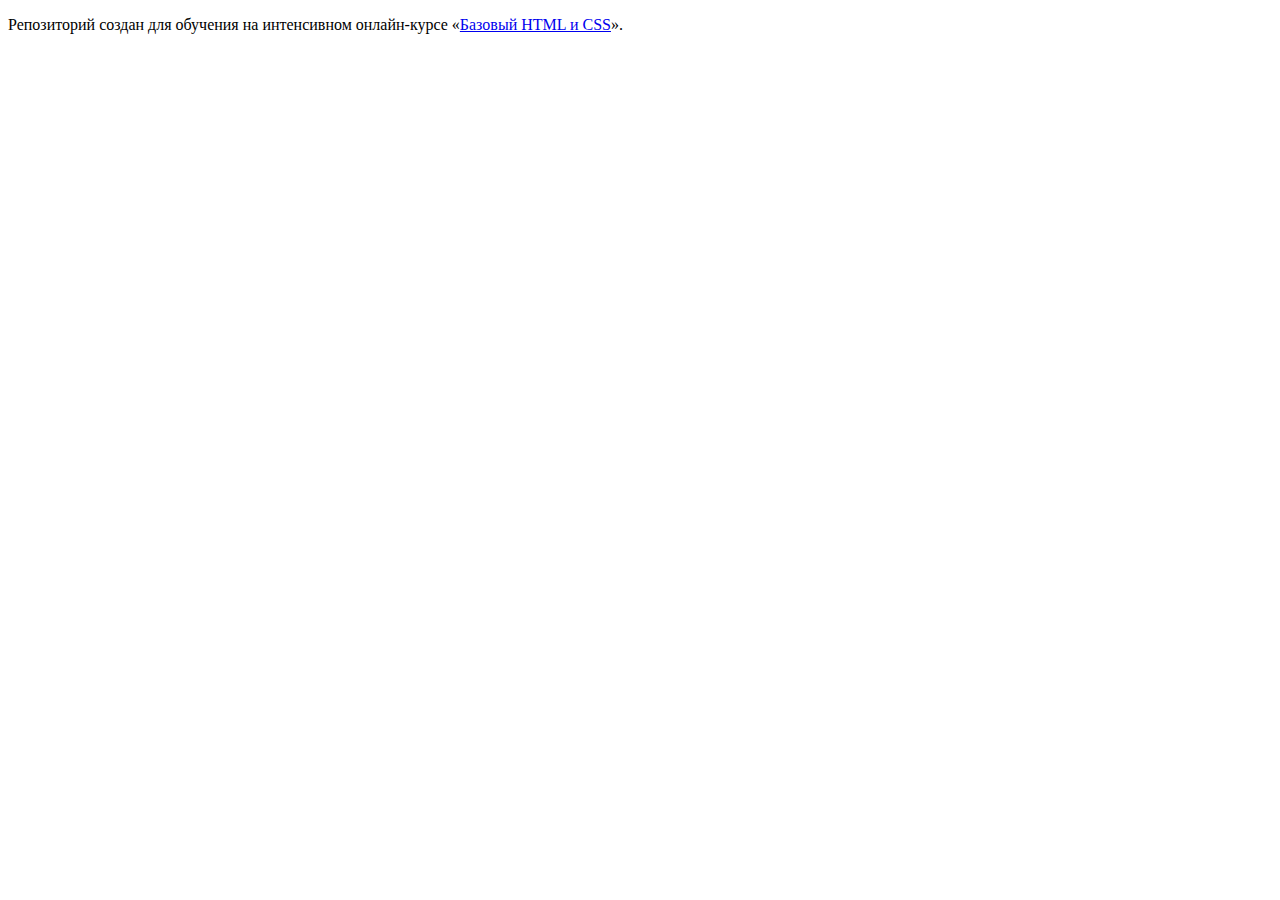
==== index.html @ a7ed4f5d ":hatching_chick:" ====
<!DOCTYPE html>
<html lang="ru">
  <head>
    <meta charset="utf-8">
    <title>HTML Academy: Барбершоп</title>
  </head>
  <body>

    <p>Репозиторий создан для обучения на интенсивном онлайн‑курсе «<a href="https://htmlacademy.ru/intensive/htmlcss">Базовый HTML и CSS</a>».</p>

  </body>
</html>
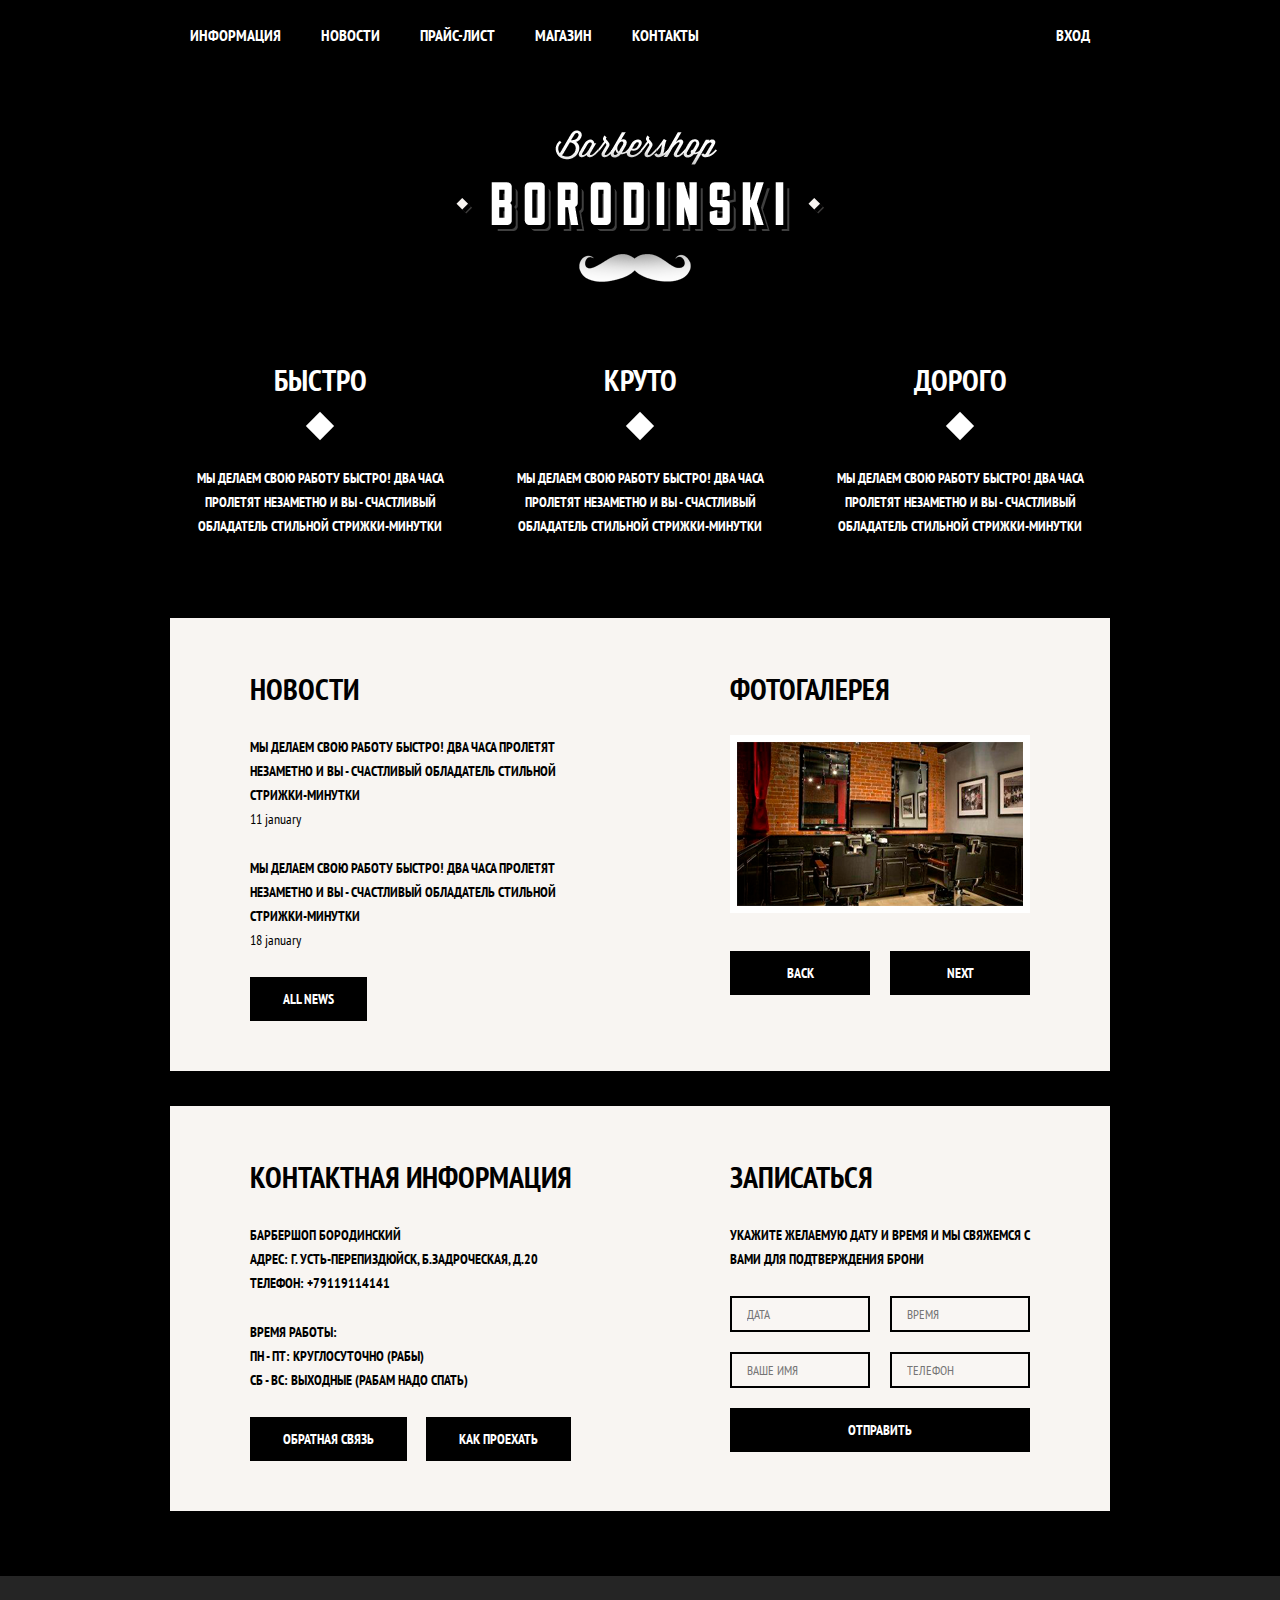
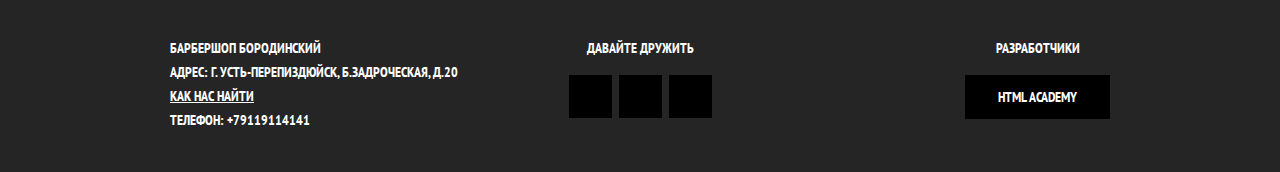
==== commit 502c1c3f: "12" ====
--- a/index.html
+++ b/index.html
@@ -1,12 +1,127 @@
-<!DOCTYPE html>
+<!DOCTYPE HTML>
 <html lang="ru">
-  <head>
-    <meta charset="utf-8">
-    <title>HTML Academy: Барбершоп</title>
-  </head>
-  <body>
+<head>
+  <meta charset="utf-8">
+  <link href="https://fonts.googleapis.com/css?family=PT+Sans+Narrow:400,700" rel="stylesheet">
+  <link rel="stylesheet" href="css/style.css">
+</head>
+<body>
+  <header class="main-header">
+    <div class="container clearfix">
+      <nav class="main-navigation">
+        <ul class="">
+          <li>
+            <a href="index.html">Информация</a>
+          </li>
+          <li>
+            <a href="#">Новости</a>
+          </li>
+          <li>
+            <a href="pricelist.html">Прайс-лист</a>
+          </li>
+          <li>
+            <a href="shop.html">Магазин</a>
+          </li>
+          <li>
+            <a href="#">Контакты</a>
+          </li>
+        </ul>
+      </nav>
+      <div class="user-block">
+        <a class="login" href="#">Вход</a>
+      </div>
+    </div>
+  </header>
+  <main class="container">
+    <div class="index-logo">
+      <img src="img/index-logo.png" width="368" height="204" alt="Барбершоп">
+    </div>
 
-    <p>Репозиторий создан для обучения на интенсивном онлайн‑курсе «<a href="https://htmlacademy.ru/intensive/htmlcss">Базовый HTML и CSS</a>».</p>
-
-  </body>
+    <section class="features clearfix">
+      <div class="features-item">
+        <b class="features-name">Быстро</b>
+        <p>Мы делаем свою работу быстро! Два часа пролетят незаметно и вы - счастливый обладатель стильной стрижки-минутки</p>
+      </div>
+      <div class="features-item">
+        <b class="features-name">Круто</b>
+        <p>Мы делаем свою работу быстро! Два часа пролетят незаметно и вы - счастливый обладатель стильной стрижки-минутки</p>
+      </div>
+      <div class="features-item">
+        <b class="features-name">Дорого</b>
+        <p>Мы делаем свою работу быстро! Два часа пролетят незаметно и вы - счастливый обладатель стильной стрижки-минутки</p>
+      </div>
+    </section>
+    <div class="index-content clearfix">
+      <div class="index-content-left">
+        <h2 class="index-content-title">Новости</h2>
+          <ul class="news-preview">
+            <li>
+              <p>Мы делаем свою работу быстро! Два часа пролетят незаметно и вы - счастливый обладатель стильной стрижки-минутки</p>
+              <time datetime="2016-01-11">11 january</time>
+            </li>
+            <li>
+              <p>Мы делаем свою работу быстро! Два часа пролетят незаметно и вы - счастливый обладатель стильной стрижки-минутки</p>
+              <time datetime="2016-01-18">18 january</time>
+            </li>
+          </ul>
+          <a href="#" class="btn">All news</a>
+      </div>
+      <div class="index-content-right">
+        <h2 class="index-content-title">Фотогалерея</h2>
+        <div class="gallery">
+          <figure class="gallery-content">
+            <img src="img/photo-1.png" width="286" height="164" alt="">
+          </figure>
+          <button class="btn gallery-prev">Back</button>
+          <button class="btn gallery-next">Next</button>
+        </div>
+      </div>
+    </div>
+    <div class="index-content clearfix">
+      <div class="index-content-left">
+        <h2 class="index-content-title">Контактная информация</h2>
+          <p>Барбершоп Бородинский<br />
+          Адрес: г. Усть-Перепиздюйск, Б.Задроческая, д.20<br />
+          Телефон: +79119114141</p>
+          <p>Время работы:<br />
+          ПН - ПТ: круглосуточно (рабы)<br>
+          СБ - ВС: выходные (рабам надо спать)
+          </p>
+          <a class="btn" href="#">Обратная связь</a>
+          <a class="btn" href="#">Как проехать</a>
+      </div>
+      <div class="index-content-right">
+        <h2 class="index-content-title">Записаться</h2>
+        <p>Укажите желаемую дату и время и мы свяжемся с вами для подтверждения брони</p>
+        <form class="appointment-form" action="https://echo.htmlacademy.ru" method="post">
+          <input type="text" name="date" value="" placeholder="Дата">
+          <input type="text" name="time" value="" placeholder="Время">
+          <input type="text" name="name" value="" placeholder="Ваше имя">
+          <input type="tel" name="phone" value="" placeholder="Телефон">
+          <button class="btn" type="submit">Отправить</button>
+        </form>
+      </div>
+    </div>
+  </main>
+  <footer class="main-footer">
+    <div class="container clearfix">
+      <section class="footer-contacts">
+        Барбершоп Бородинский<br />
+        Адрес: г. Усть-Перепиздюйск, Б.Задроческая, д.20<br />
+        <a href="#">Как нас найти</a><br>
+        Телефон: +79119114141
+      </section>
+      <section class="footer-social">
+        <p>Давайте дружить</p>
+        <a class="social-btn social-btn-vk" href="#">ВКонтакте</a>
+        <a class="social-btn social-btn-fb" href="#">Фэйсбук</a>
+        <a class="social-btn social-btn-inst" href="#">Инстаграм</a>
+      </section>
+      <section class="footer-copyright">
+        <p>Разработчики</p>
+        <a class="btn" href="https://htmlacademy.ru">HTML Academy</a>
+      </section>
+    </div>
+  </footer>
+</body>
 </html>
--- a/css/style.css
+++ b/css/style.css
@@ -0,0 +1,646 @@
+html,
+body {
+  min-width: 1122px;
+  max-height: 1750px;
+  margin: 0;
+  padding: 0;
+}
+
+body {
+  min-width: 960px;
+  font-weight: 700;
+  font-size: 14px;
+  line-height: 24px;
+  font-family: "PT Sans Narrow", "Arial", sans-serif;
+  text-transform: uppercase;
+  color: #ffffff;
+  background: #000000 url('C:/Users/ARTUR/Desktop/project/project/img/tint.png') no-repeat center top;
+}
+
+.pages {
+  background: #f8f5f2 url('C:/Users/ARTUR/Desktop/project/project/img/pattern-white.png');
+  color: #000000;
+  min-width: 1200px;
+  min-height: 900px;
+}
+
+.clearfix::after {
+  content: "";
+  display: table;
+  clear: both;
+}
+/*   центровщик */
+.container {
+  width: 940px;
+  padding: 0 10px;
+  margin: 0 auto;
+}
+
+.main-header {
+  color: #ffffff;
+  background-color: #000000;
+}
+
+.main-header.page {
+  margin-bottom: 0px;
+}
+
+.main-navigation {
+  min-width: 780px;
+  float: left;
+}
+
+.main-navigation ul {
+  margin: 0; /*убрать отступы*/
+  padding: 0;
+  list-style: none; /*убрать точки*/
+  font-size: 0; /*убрать отступы у букв*/
+}
+
+.main-navigation li {
+  display: inline-block; /*чтобы элементы выстроились в ряд*/
+  vertical-align: top; /*Выравнивание текста*/
+  font-size: 16px;
+  line-height: 20px;
+}
+
+.main-navigation a {
+  display: block; /*для паддингов*/
+  padding: 25px 20px; /*отступы для того, чтобы высота хедера была 70пкс*/
+  color: #ffffff;
+  text-decoration: none; /*убираем подчеркивание ссылок*/
+}
+
+.main-navigation a:hover {
+  background: #242424;
+}
+
+.user-block {
+  max-width: 140px;
+  float: right;
+}
+
+.login {
+  display: inline-block;
+  padding: 25px 20px;
+  padding-left: 50px;
+  font-size: 16px;
+  line-height: 20px;
+  vertical-align: top;
+  color: #ffffff;
+  text-decoration: none;
+  position: relative;
+}
+
+.login:hover {
+  background-color: #242424;
+}
+
+.login::before {
+  content: "";
+  position: absolute;
+  top: 28px;
+  left: 20px;
+
+  width: 18px;
+  height: 18px;
+
+  background: transparent url('C:/Users/ARTUR/Desktop/project/project/img/icon-login.png') no-repeat;
+  opacity: 0.3;
+}
+
+.login:hover::before {
+  opacity: 1;
+}
+
+.index-logo {
+  height: 204px;
+  width: 368px;
+  margin: 0 auto;
+  margin-bottom: 25px;
+  margin-top: 60px;
+}
+
+.index-logo img {
+  width: 368px;
+  height: 204px;
+}
+
+.features {
+  margin-bottom: 80px;
+}
+
+.features-item {
+  float: left;
+  width: 300px;
+  margin-right: 20px;
+  text-align: center;
+}
+
+.features-item:last-child {
+  margin-right: 0;
+}
+
+.features-name {
+  display: block;
+  position: relative;
+  font-size: 30px;
+  line-height: 42px;
+  margin-bottom: 30px;
+  padding-bottom: 35px;
+}
+
+.features-item p {
+  margin: 10px;
+  margin-bottom: 0;
+}
+
+.features-name::after {
+  content: "";
+  position: absolute; /*позиционируем кубики*/
+  bottom: 0; /*прикрепление относительно нижней части заголовка*/
+  left: 50%; /*центрирование*/
+  display: block;
+  width: 20px;
+  height: 20px;
+  margin-left: -10px;
+  background-color: #ffffff;
+  transform: rotate(45deg); /*разворот кубиков*/
+}
+
+.index-content {
+  margin-bottom: 35px;
+  padding: 50px 80px;
+
+  color: #000000;
+
+  background: url('C:/Users/ARTUR/Desktop/project/project/img/index-content-shadow.png') no-repeat center, #f8f5f2 url('C:/Users/ARTUR/Desktop/project/project/img/pattern-white.png');
+}
+
+.index-content-left {
+  float: left;
+  width: 380px;
+}
+
+.index-content-right {
+  float: right;
+  width: 300px;
+}
+
+.index-content-title {
+  margin: 0;
+  margin-bottom: 25px;
+  font-size: 30px;
+  line-height: 42px;
+}
+
+.index-content p {
+  margin: 0;
+  margin-bottom: 25px;
+}
+
+.news-preview {
+  margin: 0px;
+  padding: 0px;
+  padding-right: 35px;
+  list-style: none;
+}
+
+.news-preview li {
+  margin-bottom: 25px;
+}
+
+.news-preview p {
+  margin: 0;
+}
+
+.news-preview time {
+  text-transform: none;
+  font-weight: 400;
+}
+
+.btn {
+  display: inline-block;
+  padding: 10px 33px;
+  margin-right: 16px;
+
+  font-weight: 700;
+  font-size: 14px;
+  line-height: 24px;
+  font-family: "PT Sans Narrow", "Arial", sans-serif;
+  vertical-align: top;
+  text-align: center;
+  text-transform: uppercase;
+  text-decoration: none;
+  color: #ffffff;
+
+  background-color: #000000;
+  border: none;
+  outline: none;
+  cursor: pointer;
+}
+
+.btn:hover,
+.btn:active {
+  background-color: #663d15;
+}
+
+.gallery {
+  position: relative;
+  height: 260px;
+}
+
+.gallery-content {
+  height: 164px;
+  margin: 0;
+  background-color: #cccccc;
+  border: 7px solid #ffffff;
+}
+
+.gallery-content img {
+  width: 286px;
+  height: 164px;
+}
+
+.gallery .btn {
+  position: absolute;
+  bottom: 0;
+  width: 140px;
+  margin: 0;
+}
+
+.gallery-prev {
+  left: 0;
+}
+
+.gallery-next {
+  right: 0;
+}
+
+/*определяем стили для формы*/
+.appointment-form input {
+  float: left;
+  width: 106px;
+  padding: 7px 15px;
+  margin-right: 20px;
+  margin-bottom: 20px;
+  background-color: #f9f6f3;
+  border: 2px solid #000000;
+  outline: none;
+  font-family: "PT Sans Narrow", "Arial", sans-serif;
+  color: #000000;
+  text-transform: uppercase;
+}
+
+.appointment-form input:focus {
+  border: 2px solid #663d15; /*цвет рамки при нажатии на поле формы*/
+}
+
+.appointment-form input:nth-child(2n) {
+  margin-right: 0px;
+}
+
+.appointment-form .btn {
+  clear: both;
+  width: 100%;
+}
+
+/*SHOP PAGE*/
+
+.shop-title {
+  margin: 0;
+  padding-top: 55px;
+  font-size: 30px;
+  line-height: 42px;
+  margin-bottom: 20px;
+}
+
+.breadcrumbs {
+  margin: 0;
+  padding: 0;
+}
+
+.breadcrumbs li {
+  display: inline-block;
+  min-width: 80px;
+  font-size: 14px;
+  line-height: 24px;
+  margin-right: 7px;
+}
+
+.breadcrumbs a {
+  display: block;
+  position: relative;
+  color: #000000;
+  text-decoration: none;
+  padding-right: 30px;
+}
+
+.breadcrumbs a::after {
+  content: '';
+  position: absolute;
+  display: block;
+  width: 8px;
+  height: 8px;
+  background-color: #000000;
+  right: 10px;
+  bottom: 8px;
+  transform: rotate(45deg);
+}
+
+.shop-main {
+  width: 940px;
+  height: 592px;
+  margin-bottom: 45px;
+  margin-top: 55px;
+}
+
+.shop-form {
+  width: 220px;
+  float: left;
+  margin-right: 20px;
+}
+
+.shop-fieldset-legend {
+  margin-bottom: 35px;
+  color: #000000;
+  font-family: "PT Sans Narrow", "Arial", sans-serif;
+  text-transform: uppercase;
+  font-size: 24px;
+  line-height: 42px;
+}
+
+.shop-assortment {
+  float: left;
+  width: 700px;
+  height: 592px;
+  padding: 0px;
+}
+
+.shop-item,
+.shop-fieldset-1,
+.shop-fieldset-2 {
+  width: 220px;
+  height: 286px;
+  display: inline-block;
+  border: none;
+  padding: 0;
+  margin: 0;
+}
+
+.shop-item:nth-child(1),
+.shop-item:nth-child(4) {
+  margin-left: 0;
+  margin-right: 20px;
+}
+
+.shop-item:nth-child(3),
+.shop-item:nth-child(6) {
+  margin-right: auto;
+  margin-left: 20px;
+}
+
+.shop-item:nth-child(1),
+.shop-item:nth-child(2),
+.shop-item:nth-child(3) {
+  margin-bottom: 20px;
+}
+
+.shop-item {
+  background-color: #ffffff;
+}
+
+.item-link span {
+  margin: 0;
+  padding: 0;
+  color: #000000;
+  font-family: "PT Sans Narrow", "Arial", sans-serif;
+  text-transform: uppercase;
+  font-size: 14px;
+  line-height: 24px;
+}
+
+.shop-item a {
+  text-decoration: none;
+}
+
+.shop-item-name,
+.item-order {
+  margin-left: 16px;
+}
+
+.shop-item-name {
+  margin-top: 17px;
+  margin-bottom: 17px;
+}
+
+.item-order {
+  margin-bottom: 16px;
+}
+
+.paginator {
+  width: 193px;
+  height: 43px;
+  margin-bottom: -16px;
+  margin-left: 240px;
+  background: white;
+  white-space: nowrap;
+}
+
+.paginator a {
+  display: inline-block;
+  width: 43px;
+  height: 43px;
+  text-align: center;
+  vertical-align: middle;
+  text-decoration: none;
+  font-weight: bold;
+  color: white;
+  background: black;
+  margin-right: 7px;
+  line-height: 40px;
+}
+
+.paginator .current {
+  background: white;
+  color: black;
+}
+
+/*ITEM PAGE*/
+
+/*PRICELIST*/
+
+.item-title {
+  margin: 0;
+  padding-top: 55px;
+  font-size: 30px;
+  line-height: 42px;
+  margin-bottom: 20px;
+}
+
+.price-name ul {
+  margin: 0;
+  padding: 0;
+}
+
+.price-name {
+  margin-bottom: 50px;
+}
+
+.price-list-name {
+  font-size: 48px;
+  line-height: 1.2;
+  text-align: center;
+  padding-left: 80px;
+}
+
+.price-list {
+  margin-bottom: 60px;
+}
+
+.price-content-left {
+  width: 380px;
+  float: left;
+  margin-right: 20px;
+}
+
+.price-content-right {
+  width: 460px;
+  float: right;
+}
+
+.price-content-title {
+  margin-bottom: 30px;
+}
+
+.price-preview {
+  margin: 0;
+  padding: 0;
+  list-style: none;
+}
+
+.price-preview li {
+  font-family: "PT Sans Narrow", "Arial", sans-serif;
+  display: block;
+  font-size: 14px;
+  line-height: 24px;
+  color: #000000;
+  text-transform: uppercase;
+  min-width: 160px;
+  padding-left: 20px;
+  position: relative;
+  margin-bottom: 17px;
+}
+
+.price-preview li::before {
+  content: '';
+  position: absolute;
+  display: block;
+  width: 8px;
+  height: 8px;
+  background-color: #000000;
+  left: 2px;
+  top: 8px;
+  transform: rotate(45deg);
+}
+
+.price-preview li:last-child {
+  margin-bottom: 0px;
+}
+
+.pricelist {
+  border-collapse: collapse;
+}
+
+.pricelist td {
+  border: 2px solid #000000;
+  width: 180px;
+  height: 42px;
+}
+
+.price-title {
+  padding-left: 19px;
+}
+
+.price {
+  text-align: center;
+}
+
+.price-content {
+  padding-bottom: 55px;
+}
+
+
+.price-content--right .price-content-title {
+  font-size: 0;
+}
+
+/*FOOTER*/
+.main-footer {
+  margin-top: 65px;
+  padding-top: 60px;
+  padding-bottom: 40px;
+
+  color: #ffffff;
+
+  background: #252525 url('C:/Users/ARTUR/Desktop/project/project/img/footer-pattern.png');
+}
+
+.footer-contacts {
+  float: left;
+  width: 320px;
+  margin-right: 60px;
+}
+
+.footer-contacts a {
+  color: #ffffff;
+}
+
+.footer-contacts a:hover {
+  text-decoration: none;
+}
+
+.footer-social {
+  float: left;
+  width: 180px;
+  text-align: center;
+}
+
+.footer-social p {
+  margin: 0;
+  margin-bottom: 15px;
+}
+
+.social-btn {
+  display: inline-block;
+  width: 43px;
+  height: 43px;
+  margin: 0 2px;
+  font-size: 0;
+  vertical-align: top;
+  text-decoration: none;
+  background: #000000 url('') no-repeat center;
+}
+
+.footer-copyright {
+  float: right;
+  max-width: 180px;
+}
+
+.footer-copyright p {
+  margin: 0;
+  margin-bottom: 15px;
+  text-align: center;
+}
+
+.footer-copyright .btn {
+  margin-right: 0;
+}
+
+.social-btn-vk {
+  background-position: 9px -447px;
+}
+
+.social-btn-fb {
+  background-position: 15px -171px;
+}
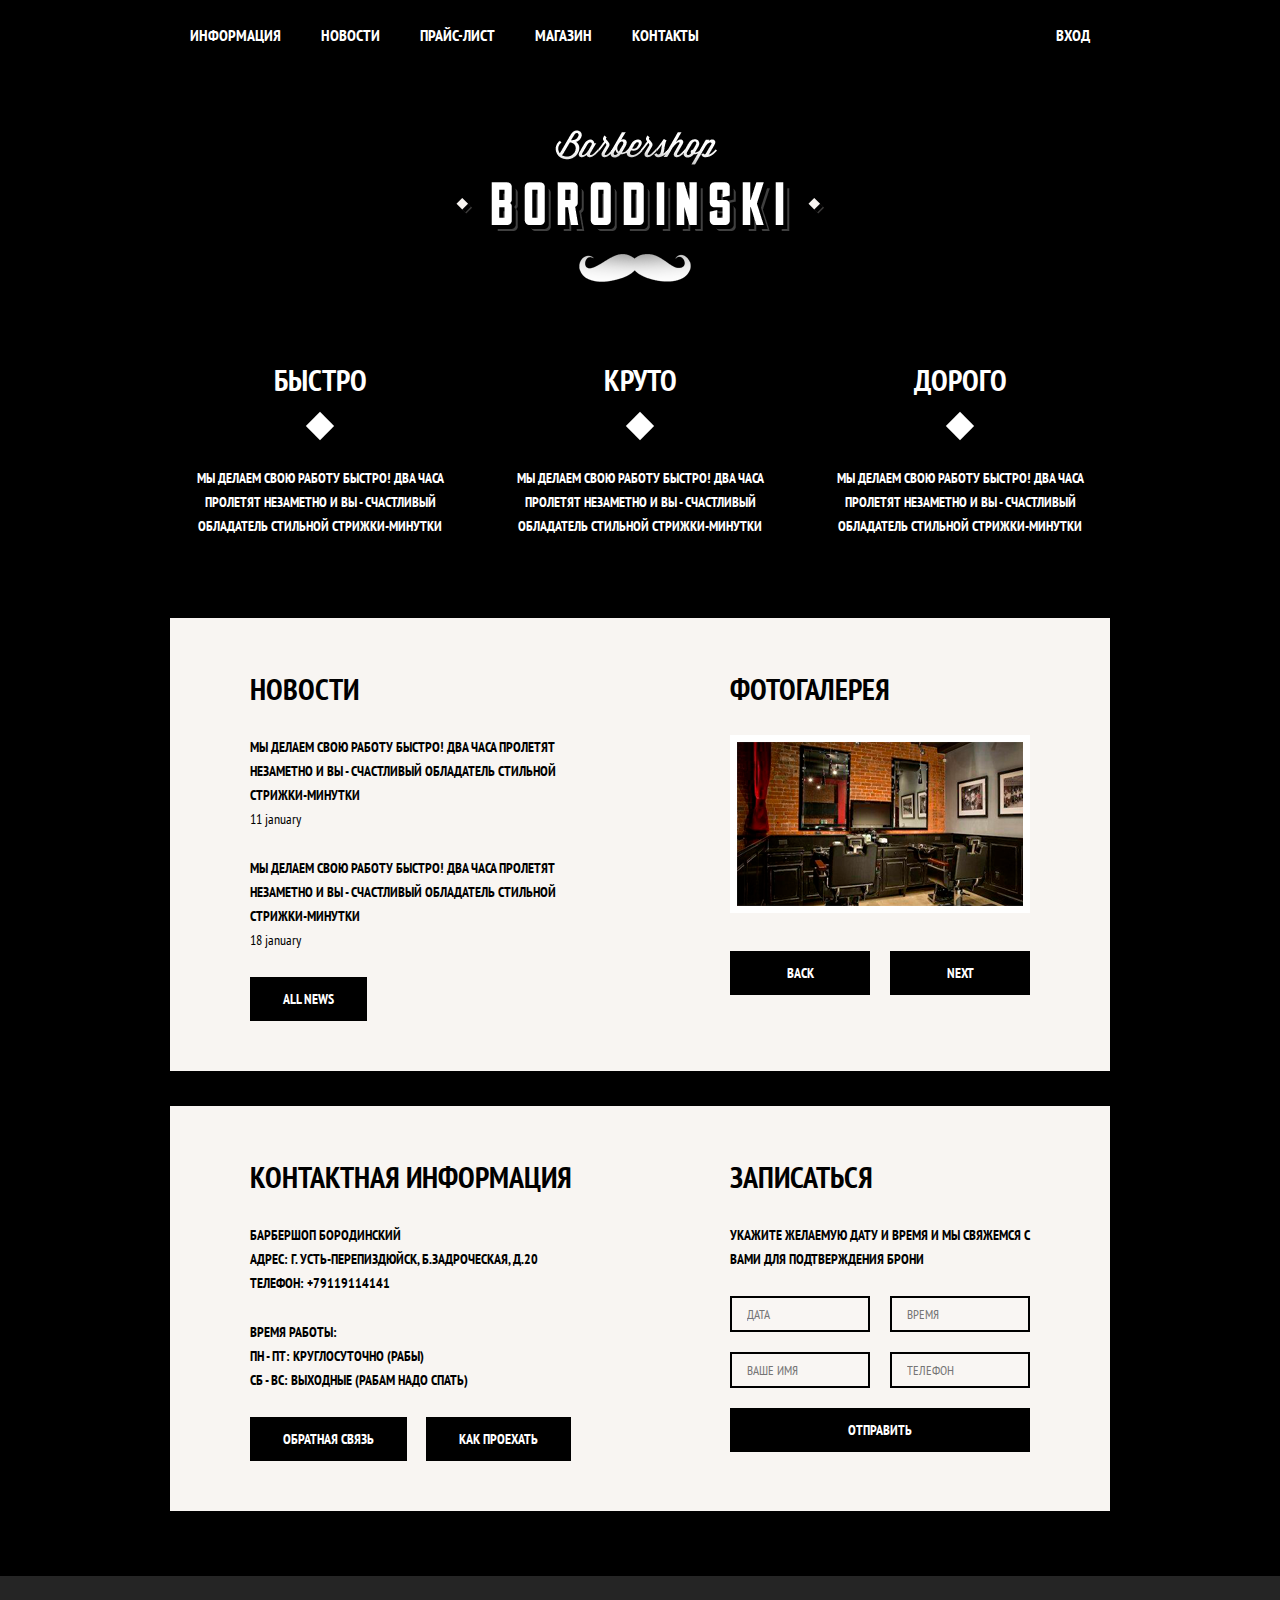
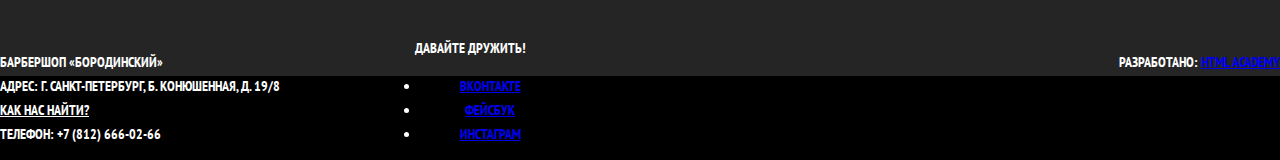
==== commit 2a0d794e: "111" ====
--- a/index.html
+++ b/index.html
@@ -104,24 +104,23 @@
     </div>
   </main>
   <footer class="main-footer">
-    <div class="container clearfix">
-      <section class="footer-contacts">
-        Барбершоп Бородинский<br />
-        Адрес: г. Усть-Перепиздюйск, Б.Задроческая, д.20<br />
-        <a href="#">Как нас найти</a><br>
-        Телефон: +79119114141
-      </section>
-      <section class="footer-social">
-        <p>Давайте дружить</p>
-        <a class="social-btn social-btn-vk" href="#">ВКонтакте</a>
-        <a class="social-btn social-btn-fb" href="#">Фэйсбук</a>
-        <a class="social-btn social-btn-inst" href="#">Инстаграм</a>
-      </section>
-      <section class="footer-copyright">
-        <p>Разработчики</p>
-        <a class="btn" href="https://htmlacademy.ru">HTML Academy</a>
-      </section>
-    </div>
-  </footer>
+      <p class="footer-contacts">
+        Барбершоп «Бородинский»<br>
+        Адрес: г. Санкт-Петербург, Б. Конюшенная, д. 19/8<br>
+        <a href="map.html">Как нас найти?</a><br>
+        Телефон: +7 (812) 666-02-66
+      </p>
+      <div class="footer-social">
+        <b>Давайте дружить!</b>
+        <ul>
+          <li><a class="social-button" href="#">Вконтакте</a></li>
+          <li><a class="social-button" href="#">Фейсбук</a></li>
+          <li><a class="social-button" href="#">Инстаграм</a></li>
+        </ul>
+      </div>
+      <p class="footer-copyright">
+        <b>Разработано:</b> <a class="button" href="https://htmlacademy.ru">HTML Academy</a>
+      </p>
+    </footer>
 </body>
 </html>
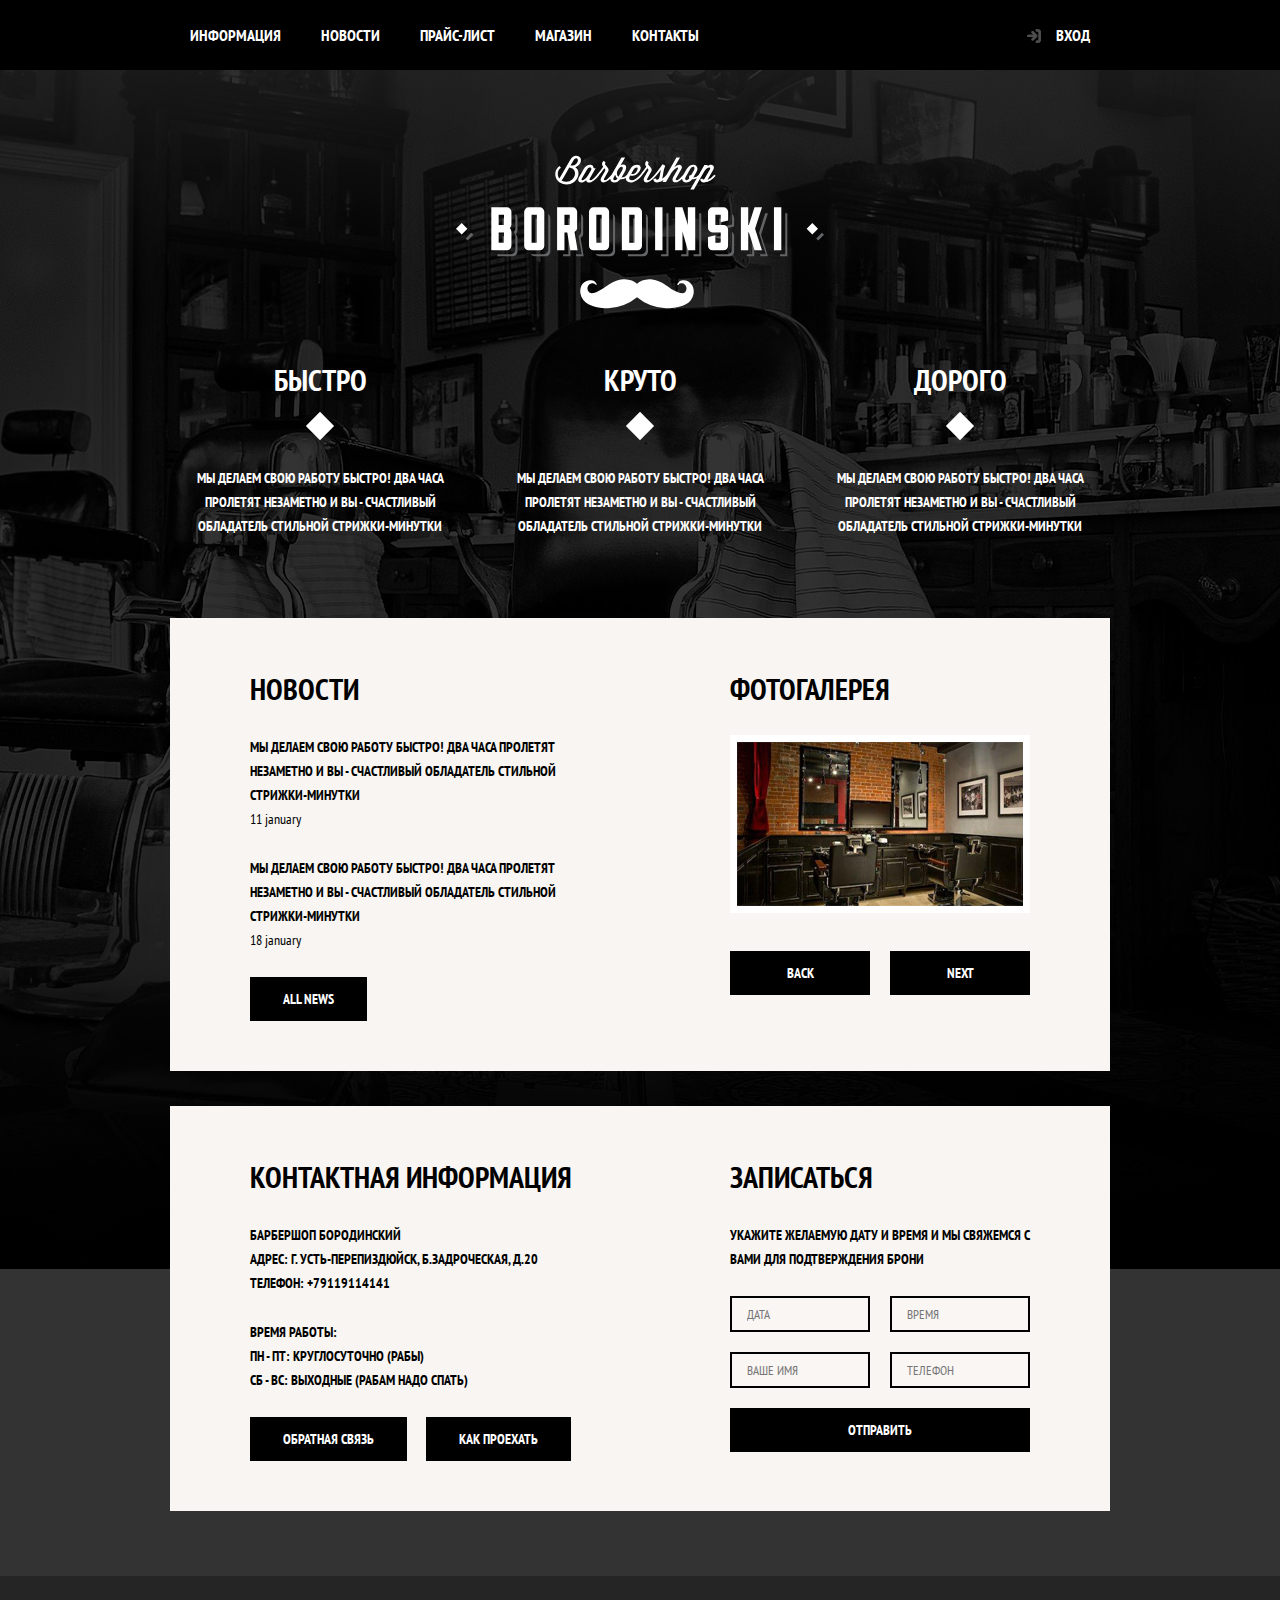
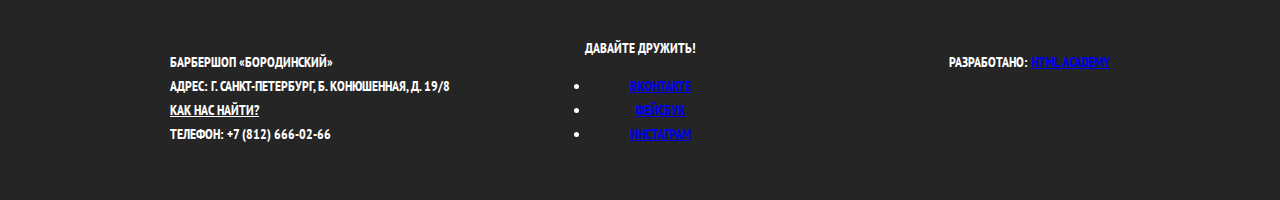
==== commit 031217bb: "#23 Немного исправлений по ДЗ" ====
--- a/index.html
+++ b/index.html
@@ -20,7 +20,7 @@
             <a href="pricelist.html">Прайс-лист</a>
           </li>
           <li>
-            <a href="shop.html">Магазин</a>
+            <a href="catalog.html">Магазин</a>
           </li>
           <li>
             <a href="#">Контакты</a>
@@ -34,7 +34,7 @@
   </header>
   <main class="container">
     <div class="index-logo">
-      <img src="img/index-logo.png" width="368" height="204" alt="Барбершоп">
+      <img src="img/index-logo.svg" width="368" height="204" alt="Барбершоп">
     </div>
 
     <section class="features clearfix">
@@ -70,7 +70,7 @@
         <h2 class="index-content-title">Фотогалерея</h2>
         <div class="gallery">
           <figure class="gallery-content">
-            <img src="img/photo-1.png" width="286" height="164" alt="">
+            <img src="img/photo-1.jpg" width="286" height="164" alt="">
           </figure>
           <button class="btn gallery-prev">Back</button>
           <button class="btn gallery-next">Next</button>
@@ -104,6 +104,7 @@
     </div>
   </main>
   <footer class="main-footer">
+      <div class="container clearfix">
       <p class="footer-contacts">
         Барбершоп «Бородинский»<br>
         Адрес: г. Санкт-Петербург, Б. Конюшенная, д. 19/8<br>
@@ -121,6 +122,7 @@
       <p class="footer-copyright">
         <b>Разработано:</b> <a class="button" href="https://htmlacademy.ru">HTML Academy</a>
       </p>
+    </div>
     </footer>
 </body>
 </html>
--- a/css/style.css
+++ b/css/style.css
@@ -14,7 +14,7 @@
   font-family: "PT Sans Narrow", "Arial", sans-serif;
   text-transform: uppercase;
   color: #ffffff;
-  background: #000000 url('C:/Users/ARTUR/Desktop/project/project/img/tint.png') no-repeat center top;
+  background: #000000 url('../img/tint.jpg') no-repeat center top;
 }
 
 .pages {
@@ -105,7 +105,7 @@
   width: 18px;
   height: 18px;
 
-  background: transparent url('C:/Users/ARTUR/Desktop/project/project/img/icon-login.png') no-repeat;
+  background: transparent url('../img/login-arrow.svg') no-repeat;
   opacity: 0.3;
 }
 
@@ -583,7 +583,7 @@
 
   color: #ffffff;
 
-  background: #252525 url('C:/Users/ARTUR/Desktop/project/project/img/footer-pattern.png');
+  background: #252525 url('../img/footer-pattern.jng');
 }
 
 .footer-contacts {
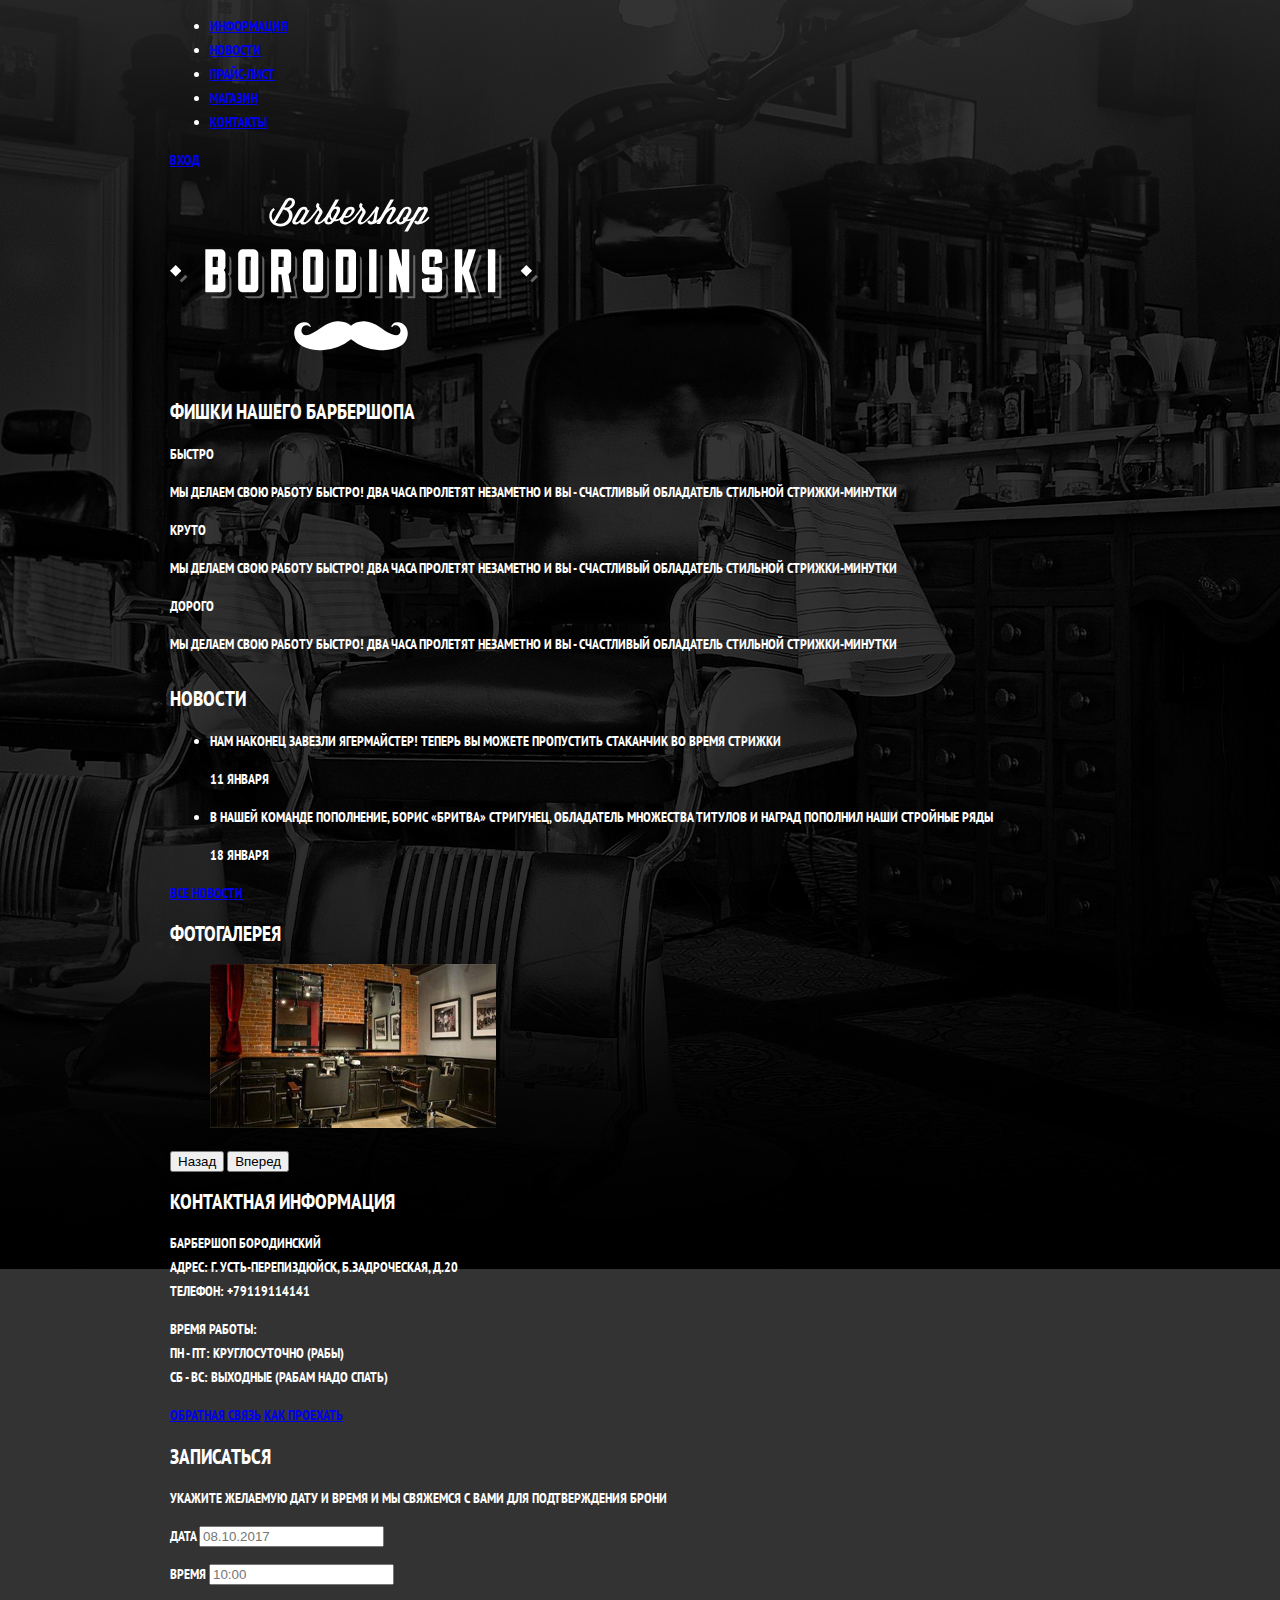
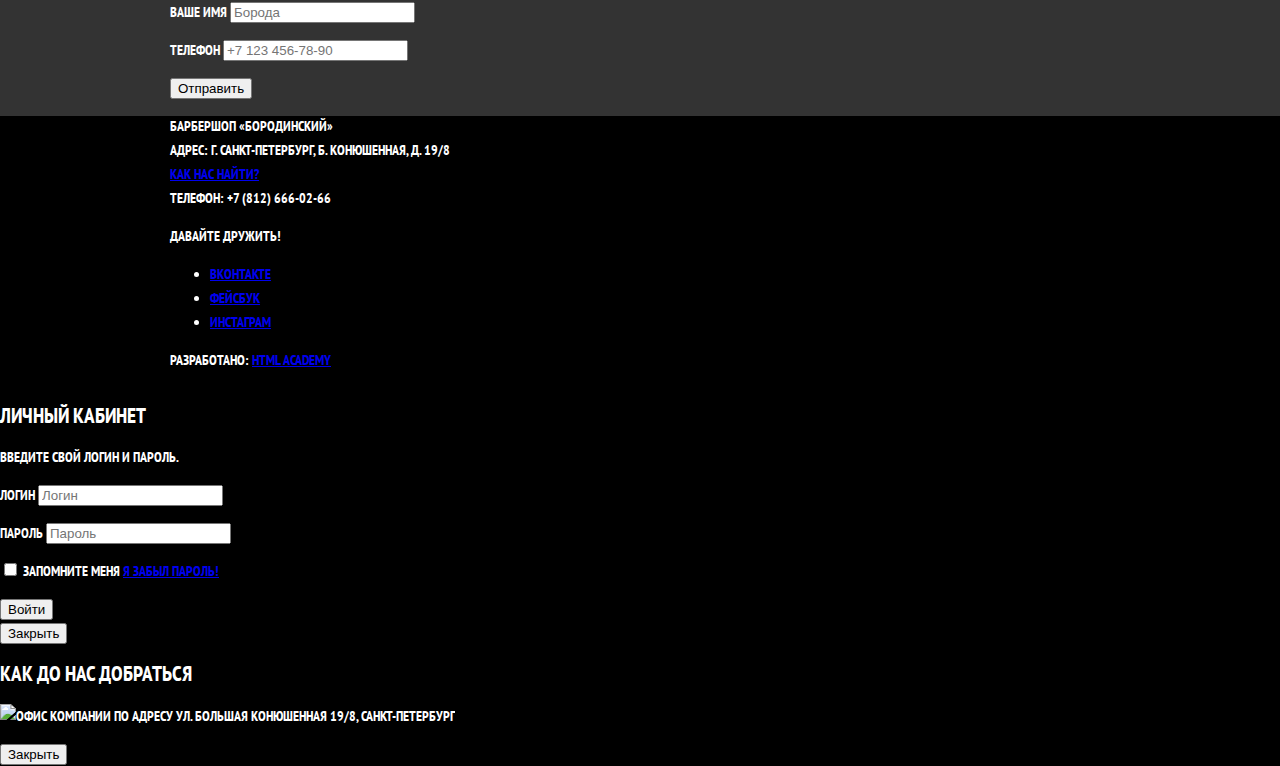
==== commit c56ddfc5: "#28 - Barbershop" ====
--- a/index.html
+++ b/index.html
@@ -28,16 +28,16 @@
         </ul>
       </nav>
       <div class="user-block">
-        <a class="login" href="#">Вход</a>
+        <a class="login" href="login.html">Вход</a>
       </div>
     </div>
   </header>
   <main class="container">
     <div class="index-logo">
-      <img src="img/index-logo.svg" width="368" height="204" alt="Барбершоп">
+      <img src="img/index-logo.svg" width="368" height="204" alt="Логотип барбершопа Бородинский">
     </div>
-
     <section class="features clearfix">
+      <h2 class="visually-hidden">Фишки нашего барбершопа</h2>
       <div class="features-item">
         <b class="features-name">Быстро</b>
         <p>Мы делаем свою работу быстро! Два часа пролетят незаметно и вы - счастливый обладатель стильной стрижки-минутки</p>
@@ -51,57 +51,63 @@
         <p>Мы делаем свою работу быстро! Два часа пролетят незаметно и вы - счастливый обладатель стильной стрижки-минутки</p>
       </div>
     </section>
-    <div class="index-content clearfix">
-      <div class="index-content-left">
-        <h2 class="index-content-title">Новости</h2>
-          <ul class="news-preview">
-            <li>
-              <p>Мы делаем свою работу быстро! Два часа пролетят незаметно и вы - счастливый обладатель стильной стрижки-минутки</p>
-              <time datetime="2016-01-11">11 january</time>
-            </li>
-            <li>
-              <p>Мы делаем свою работу быстро! Два часа пролетят незаметно и вы - счастливый обладатель стильной стрижки-минутки</p>
-              <time datetime="2016-01-18">18 january</time>
-            </li>
-          </ul>
-          <a href="#" class="btn">All news</a>
-      </div>
-      <div class="index-content-right">
-        <h2 class="index-content-title">Фотогалерея</h2>
-        <div class="gallery">
-          <figure class="gallery-content">
-            <img src="img/photo-1.jpg" width="286" height="164" alt="">
-          </figure>
-          <button class="btn gallery-prev">Back</button>
-          <button class="btn gallery-next">Next</button>
-        </div>
-      </div>
-    </div>
-    <div class="index-content clearfix">
-      <div class="index-content-left">
-        <h2 class="index-content-title">Контактная информация</h2>
-          <p>Барбершоп Бородинский<br />
-          Адрес: г. Усть-Перепиздюйск, Б.Задроческая, д.20<br />
-          Телефон: +79119114141</p>
-          <p>Время работы:<br />
-          ПН - ПТ: круглосуточно (рабы)<br>
-          СБ - ВС: выходные (рабам надо спать)
-          </p>
-          <a class="btn" href="#">Обратная связь</a>
-          <a class="btn" href="#">Как проехать</a>
-      </div>
-      <div class="index-content-right">
-        <h2 class="index-content-title">Записаться</h2>
+    <section class="news">
+      <h2 class="news-title">Новости</h2>
+        <ul class="news-list">
+          <li class="news-item">
+            <p>Нам наконец завезли Ягермайстер! Теперь вы можете пропустить стаканчик во время стрижки</p>
+            <time datetime="2016-01-11">11 января</time>
+          </li>
+          <li class="news-item">
+            <p>В нашей команде пополнение, Борис «Бритва» Стригунец, обладатель множества титулов и наград пополнил наши стройные ряды</p>
+            <time datetime="2016-01-18">18 января</time>
+          </li>
+        </ul>
+      <a class="button" href="news.html">Все новости</a>
+    </section>
+    <section class="gallery">
+      <h2 class="gallert-title">Фотогалерея</h2>
+        <figure class="gallery-content">
+          <a href="#"><img src="img/photo-1.jpg" width="286" height="164" alt="Интерьер"></a>
+        </figure>
+        <button class="button gallery-button gallery-button-back" type="button">Назад</button>
+        <button class="button gallery-button gallery-button-next" type="button">Вперед</button>
+    </section>
+    <section class="contact-content clearfix">
+      <h2 class="contact-content-title">Контактная информация</h2>
+        <p>Барбершоп Бородинский<br />
+        Адрес: г. Усть-Перепиздюйск, Б.Задроческая, д.20<br />
+        Телефон: +79119114141</p>
+        <p>Время работы:<br />
+        ПН - ПТ: круглосуточно (рабы)<br>
+        СБ - ВС: выходные (рабам надо спать)
+        </p>
+        <a class="btn contact-btn" href="#">Обратная связь</a>
+        <a class="btn contact-btn" href="#">Как проехать</a>
+    </section>
+    <section class="appointment">
+      <h2 class="index-content-title">Записаться</h2>
         <p>Укажите желаемую дату и время и мы свяжемся с вами для подтверждения брони</p>
         <form class="appointment-form" action="https://echo.htmlacademy.ru" method="post">
-          <input type="text" name="date" value="" placeholder="Дата">
-          <input type="text" name="time" value="" placeholder="Время">
-          <input type="text" name="name" value="" placeholder="Ваше имя">
-          <input type="tel" name="phone" value="" placeholder="Телефон">
-          <button class="btn" type="submit">Отправить</button>
-        </form>
-      </div>
-    </div>
+        <p class="appointment-item">
+          <label for="appointment-date">Дата</label>
+          <input id="appointment-date" type="text" name="date" value="" placeholder="08.10.2017">
+        </p>
+        <p class="appointment-item">
+          <label for="appointment-time">Время</label>
+          <input id="appointment-time" type="text" name="time" value="" placeholder="10:00">
+        </p>
+        <p class="appointment-item">
+          <label for="appointment-name">Ваше имя</label>
+          <input id="appointment-name" type="text" name="name" value="" placeholder="Борода">
+        </p>
+        <p class="appointment-item">
+          <label for="appointment-phone">Телефон</label>
+          <input id="appointment-phone" type="tel" name="phone" value="" placeholder="+7 123 456-78-90">
+        </p>
+        <button class="button" type="submit">Отправить</button>
+      </form>
+    </section>
   </main>
   <footer class="main-footer">
       <div class="container clearfix">
@@ -123,6 +129,38 @@
         <b>Разработано:</b> <a class="button" href="https://htmlacademy.ru">HTML Academy</a>
       </p>
     </div>
-    </footer>
+  </footer>
+  <section class="modal modal-login">
+    <h2>Личный кабинет</h2>
+    <p>Введите свой логин и пароль.</p>
+      <form class="login-form" action="https://echo.htmlacademy.ru" method="post">
+      <p>
+        <label class="visually-hidden" for="user-login">Логин</label>
+        <input class="login-icon-user" id="user-login" type="text" name="login" placeholder="Логин">
+      </p>
+      <p>
+        <label class="visually-hidden" for="user-password">Пароль</label>
+        <input class="login-icon-password" id="user-password" type="password" name="password" placeholder="Пароль">
+      </p>
+      <p class="login-password-info">
+        <label class="login-checkbox">
+          <input type="checkbox" name="remember" class="visually-hidden">
+          <span class="checkbox-indicator"></span>
+          Запомните меня
+        </label>
+        <a class="restore" href="#">Я забыл пароль!</a>
+      </p>
+      <button class="button" type="submit">Войти</button>
+    </form>
+    <button class="modal-close" type="button">Закрыть</button>
+  </section>
+
+  <section class="modal modal-map">
+    <h2 class="visually-hidden">Как до нас добраться</h2>
+      <p>
+        <img src="img/map.jpg" width="780" height="560" alt="Офис компании по адресу ул. Большая Конюшенная 19/8, Санкт-Петербург">
+      </p>
+    <button class="modal-close" type="button">Закрыть</button>
+  </section>
 </body>
 </html>
--- a/css/style.css
+++ b/css/style.css
@@ -36,6 +36,7 @@
   margin: 0 auto;
 }
 
+/*
 .main-header {
   color: #ffffff;
   background-color: #000000;
@@ -51,24 +52,24 @@
 }
 
 .main-navigation ul {
-  margin: 0; /*убрать отступы*/
+  margin: 0; /*убрать отступы*
   padding: 0;
-  list-style: none; /*убрать точки*/
-  font-size: 0; /*убрать отступы у букв*/
+  list-style: none; /*убрать точки*
+  font-size: 0; /*убрать отступы у букв*
 }
 
 .main-navigation li {
-  display: inline-block; /*чтобы элементы выстроились в ряд*/
-  vertical-align: top; /*Выравнивание текста*/
+  display: inline-block; /*чтобы элементы выстроились в ряд*
+  vertical-align: top; /*Выравнивание текста*
   font-size: 16px;
   line-height: 20px;
 }
 
 .main-navigation a {
   display: block; /*для паддингов*/
-  padding: 25px 20px; /*отступы для того, чтобы высота хедера была 70пкс*/
+  padding: 25px 20px; /*отступы для того, чтобы высота хедера была 70пкс*
   color: #ffffff;
-  text-decoration: none; /*убираем подчеркивание ссылок*/
+  text-decoration: none; /*убираем подчеркивание ссылок*
 }
 
 .main-navigation a:hover {
@@ -157,15 +158,15 @@
 
 .features-name::after {
   content: "";
-  position: absolute; /*позиционируем кубики*/
-  bottom: 0; /*прикрепление относительно нижней части заголовка*/
-  left: 50%; /*центрирование*/
+  position: absolute; /*позиционируем кубики*
+  bottom: 0; /*прикрепление относительно нижней части заголовка*
+  left: 50%; /*центрирование*
   display: block;
   width: 20px;
   height: 20px;
   margin-left: -10px;
   background-color: #ffffff;
-  transform: rotate(45deg); /*разворот кубиков*/
+  transform: rotate(45deg); /*разворот кубиков*
 }
 
 .index-content {
@@ -277,7 +278,7 @@
   right: 0;
 }
 
-/*определяем стили для формы*/
+/*определяем стили для формы*
 .appointment-form input {
   float: left;
   width: 106px;
@@ -293,7 +294,7 @@
 }
 
 .appointment-form input:focus {
-  border: 2px solid #663d15; /*цвет рамки при нажатии на поле формы*/
+  border: 2px solid #663d15; /*цвет рамки при нажатии на поле формы*
 }
 
 .appointment-form input:nth-child(2n) {
@@ -305,7 +306,7 @@
   width: 100%;
 }
 
-/*SHOP PAGE*/
+/*SHOP PAGE
 
 .shop-title {
   margin: 0;
@@ -468,7 +469,7 @@
 
 /*ITEM PAGE*/
 
-/*PRICELIST*/
+/*PRICELIST*
 
 .item-title {
   margin: 0;
@@ -575,7 +576,7 @@
   font-size: 0;
 }
 
-/*FOOTER*/
+/*FOOTER*
 .main-footer {
   margin-top: 65px;
   padding-top: 60px;
@@ -644,3 +645,5 @@
 .social-btn-fb {
   background-position: 15px -171px;
 }
+
+*/
